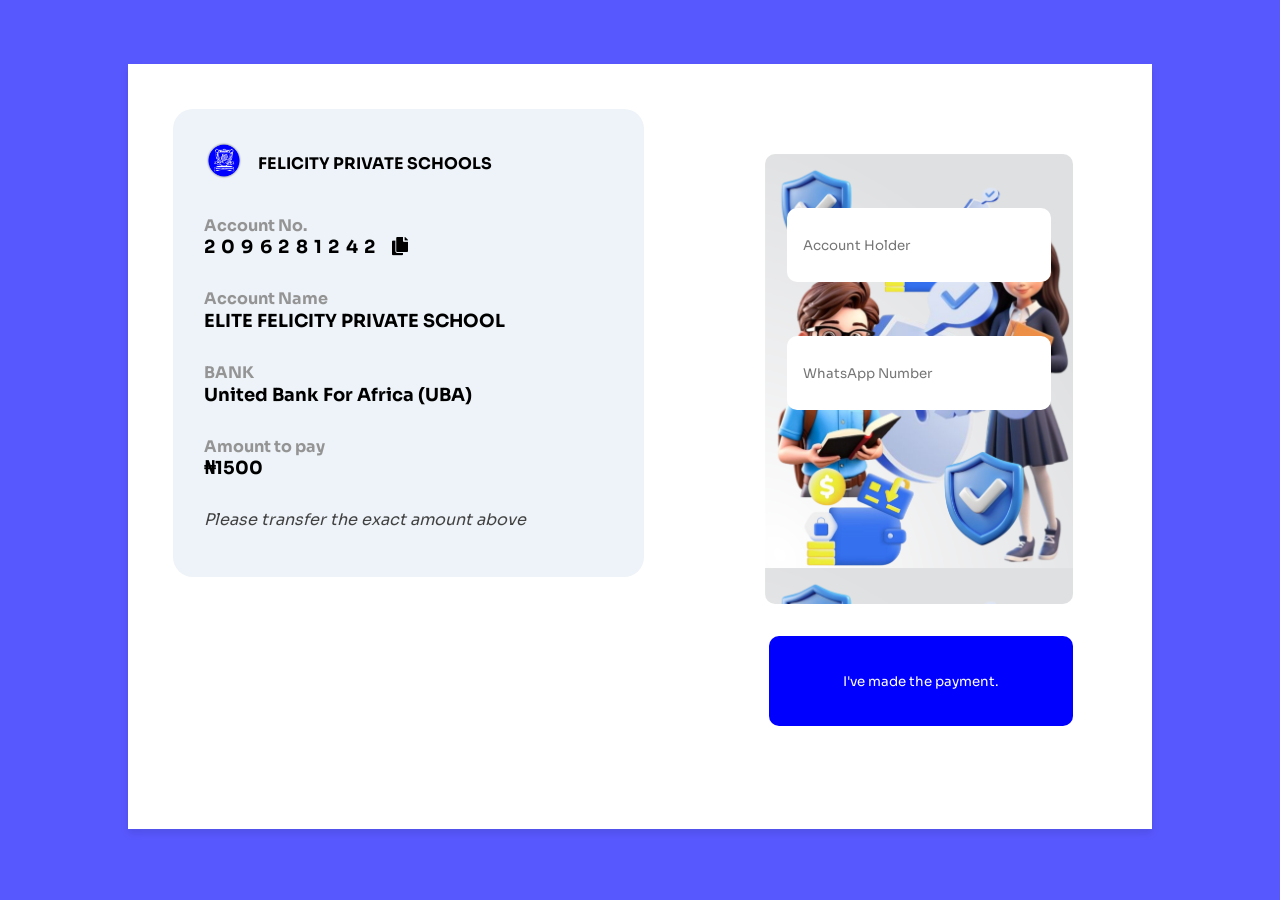
==== payment.html @ 2c6a75f2 "school payment portal" ====
<!DOCTYPE html>
<html lang="en">
<head>
    <meta charset="UTF-8">
    <meta name="viewport" content="width=device-width, initial-scale=1.0">
    <title>Payment</title>
    <link rel="stylesheet" href="logos/css/all.min.css">
  <link rel="preconnect" href="https://fonts.googleapis.com">
<link rel="preconnect" href="https://fonts.gstatic.com" crossorigin>
<script type="text/javascript" src="acct-validation.js" defer></script>
<link href="https://fonts.googleapis.com/css2?family=Sora:wght@100..800&display=swap" rel="stylesheet">

</head>
<style>

     body{
        background-color: rgb(88, 88, 255);
        font-family: 'Sora';
        margin: 0;
    
    }

    
    h4{
        font-size: clamp(0.5rem, 1vw + 1rem, 1rem);
    }
    h5{
        font-size: clamp(1rem, 1vw + 1.5rem, 2rem);
    }
    .pay-div{
        width: 80%;
        height: 85vh;
        background-color: #ffffff;
        box-shadow: 0px 4px 8px rgba(0,0,0,0.1);
        margin: 5% 10%;
        transform:translateX(100%);
        transition: transform 0.7s ease-in;
        
    }

    .pay-div.loaded{
        transform: translateX(0)
    }
    .both-input{
        display: flex;
    }
    .account-info{
        margin: 5vh 3.5vw;
        width: 40%;
        height: 80%;
        background-color: rgb(237, 243, 248);
        border-radius: 20px;
        /* padding-left: 3%;
        padding-top: 2%; */
        padding: 3%;
    }
    .acc-info{
        margin-top: 3vh;
    }
    .acc-info h5{
        margin-top: -2.3vh;
        font-size: large;
        
    }
    .acc-info h4{
        color: rgb(148, 148, 148);
        
    }

    i{
        cursor: pointer;
    }

    .sch-logo{
        display: flex;
    }
    .sch-logo h4{
        margin: 1.5vh;
        /* margin-left: 1vw; */
    }
    .sch-logo img{
        width: 10%;
        height: 10%;
        margin: 0;
    }

    .inputs{
        margin-left: 5vw;
        width: 25vw;
    }
    .input-info{
        height: 50vh;
        /* width: 25vw; */
        display: block;
        background-image: url("input\ background.png");
        background-size: contain;
        border-radius: 10px;
        margin-left: 1vw;
        margin-top: 10vh;
        

    }
    .input input{
        width: 80%;
        height: 8vh;
        margin-top: 6vh;
        margin-left: 7%;
        border-radius: 10px;
        border: none;
        padding-left: 1rem;
        font-family: 'Sora';
    }
    button{
        cursor: pointer;
        width: 95%;
        height: 10vh;
        background-color: blue;
        color: white;
        border-radius: 10px;
        font-family: 'sora';
        border: none;
        margin-left: 5%;
        margin-top: 10%;
    }

    
@media (max-width: 1100px) {
    .both-input{
        display: block;
    }
    .account-info{
        width: 80%;
        margin: 10px 7vw;

    }
    .inputs{
        width: 85%;
    }
    .input-info{
        width: 100%;
    }
    .pay-div{
        padding: 20px;
        height: auto;
        margin: 5% 5%;
        transform:translateY(100%);
        transition: transform 0.7s ease;
        
    }

    .pay-div.loaded{
        transform: translateY(0)
    }
    }
  

    
</style>
<body>
    <div class="pay-div">
        <div class="both-input">
        <div class="account-info">
            <div class="sch-logo">
                <img src="logo.png" alt="">
                <h4>FELICITY PRIVATE SCHOOLS</h4>

            </div>
        <div class="acc-info">
            <h4>Account No.</h4>
            <h5 style="letter-spacing: 0.5vw;" class="num">2096281242 <i onclick="copyText()" class="fas fa-copy"></i></h5>
        </div>
        <div class="acc-info">
            <h4>Account Name</h4>
            <h5>ELITE FELICITY PRIVATE SCHOOL</h5>
        </div>
        <div class="acc-info">
            <h4>BANK</h4>
            <h5>United Bank For Africa (UBA)</h5>
        </div>
        <div class="acc-info">
            <h4>Amount to pay</h4>
            <h5>&#8358;1500</h5>
        </div>
        
        <p style="color: rgb(66, 66, 66);"><i>Please transfer the exact amount above</i></p>
        
            
</div>

<div class="inputs">
        <div class="input-info">
            <p id="error-msg" style="color: red; text-align: center; display: none;"></p>
<div class="input">
<input type="text" id="acctHolder" placeholder="Account Holder"> 
</div>

<div class="input">
<input type="tel" id="WhatsAppNo" placeholder="WhatsApp Number">
</div>
        </div>
        <a href= "succesful.html"><button id="submit-btn" type="button">I've made the payment.</button></a>
</div>
        </div>
        
        
    </div>
    
    <script>

    window.addEventListener("load", ()=> {
        document.querySelector(".pay-div").classList.add("loaded");
    });
    
    
    function copyText() {
    let text = document.querySelector(".num").innerText;
    
    navigator.clipboard.writeText(text).then(()=> {
    alert("Copied")
        
    });
        
    }
</script>
</body>

</html>
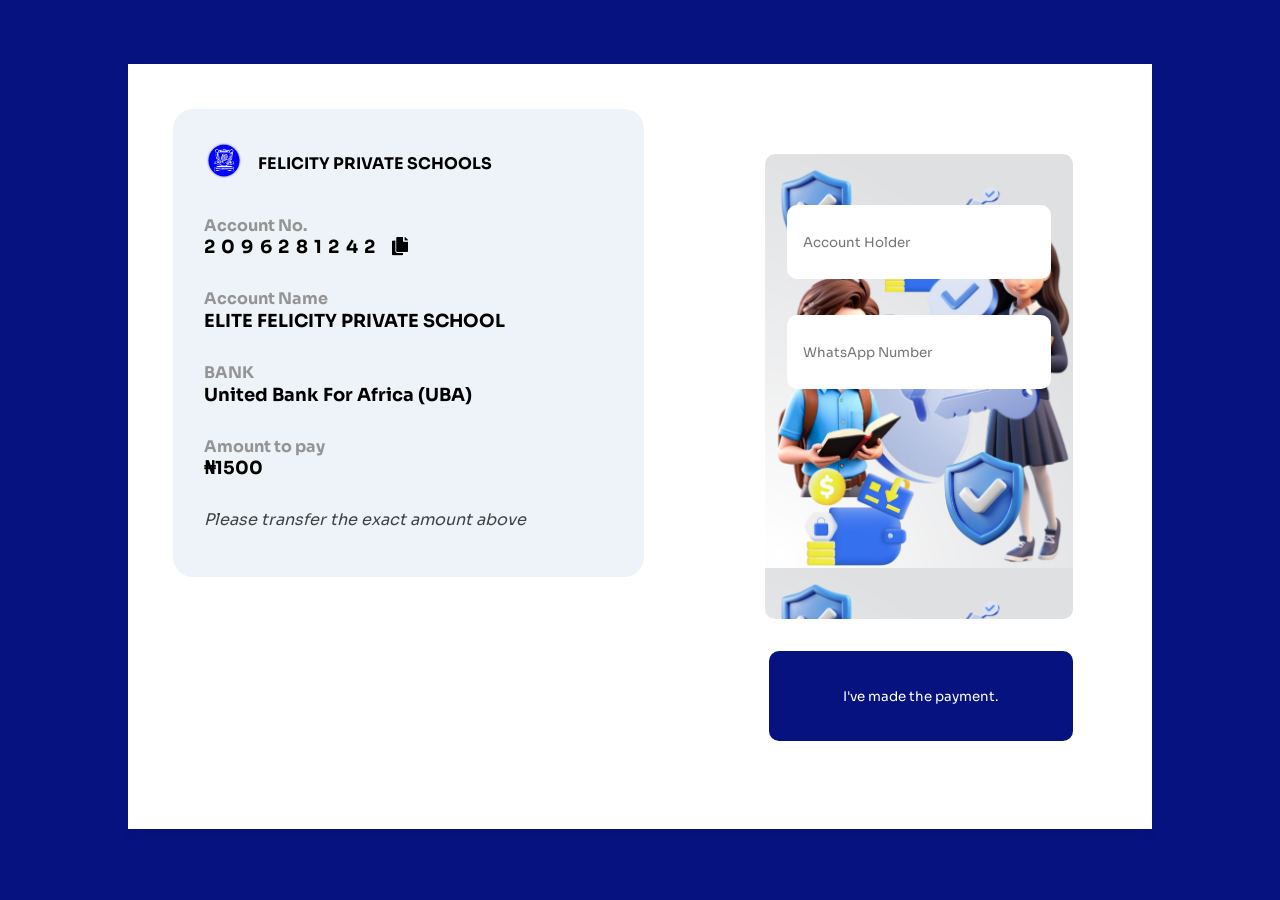
==== commit 7bd76ecc: "Changed the color theme and other styling" ====
--- a/payment.html
+++ b/payment.html
@@ -14,7 +14,7 @@
 <style>
 
      body{
-        background-color: rgb(88, 88, 255);
+        background-color: rgb(7 18 129);
         font-family: 'Sora';
         margin: 0;
     
@@ -97,13 +97,14 @@
         border-radius: 10px;
         margin-left: 1vw;
         margin-top: 10vh;
+        padding-top: 15px;
         
 
     }
     .input input{
         width: 80%;
         height: 8vh;
-        margin-top: 6vh;
+        margin-top: 4vh;
         margin-left: 7%;
         border-radius: 10px;
         border: none;
@@ -114,14 +115,40 @@
         cursor: pointer;
         width: 95%;
         height: 10vh;
-        background-color: blue;
+        background-color: rgb(7 18 129);
         color: white;
         border-radius: 10px;
         font-family: 'sora';
         border: none;
         margin-left: 5%;
         margin-top: 10%;
-    }
+        transition: 0.5s;
+    }
+
+    button:hover{
+        scale: 1.03;
+        opacity: 0.7;
+    }
+
+    #error-msg{
+    
+    animation: alert-pulse 1.5s infinite;
+}
+
+@keyframes alert-pulse {
+    0% {
+        opacity: 1;
+        text-shadow: 0 0 5px rgba(255, 0, 0, 0.5);
+    }
+    50% {
+        opacity: 0.3;
+        text-shadow: 0 0 20px rgba(255, 0, 0, 1);
+    }
+    100% {
+        opacity: 1;
+        text-shadow: 0 0 5px rgba(255, 0, 0, 0.5);
+    }
+}
 
     
 @media (max-width: 1100px) {
@@ -189,13 +216,13 @@
 
 <div class="inputs">
         <div class="input-info">
-            <p id="error-msg" style="color: red; text-align: center; display: none;"></p>
+            <p id="error-msg" style="color: red;  text-align: center; display: none;"></p>
 <div class="input">
 <input type="text" id="acctHolder" placeholder="Account Holder"> 
 </div>
 
 <div class="input">
-<input type="tel" id="WhatsAppNo" placeholder="WhatsApp Number">
+<input type="number" id="WhatsAppNo" placeholder="WhatsApp Number">
 </div>
         </div>
         <a href= "succesful.html"><button id="submit-btn" type="button">I've made the payment.</button></a>
